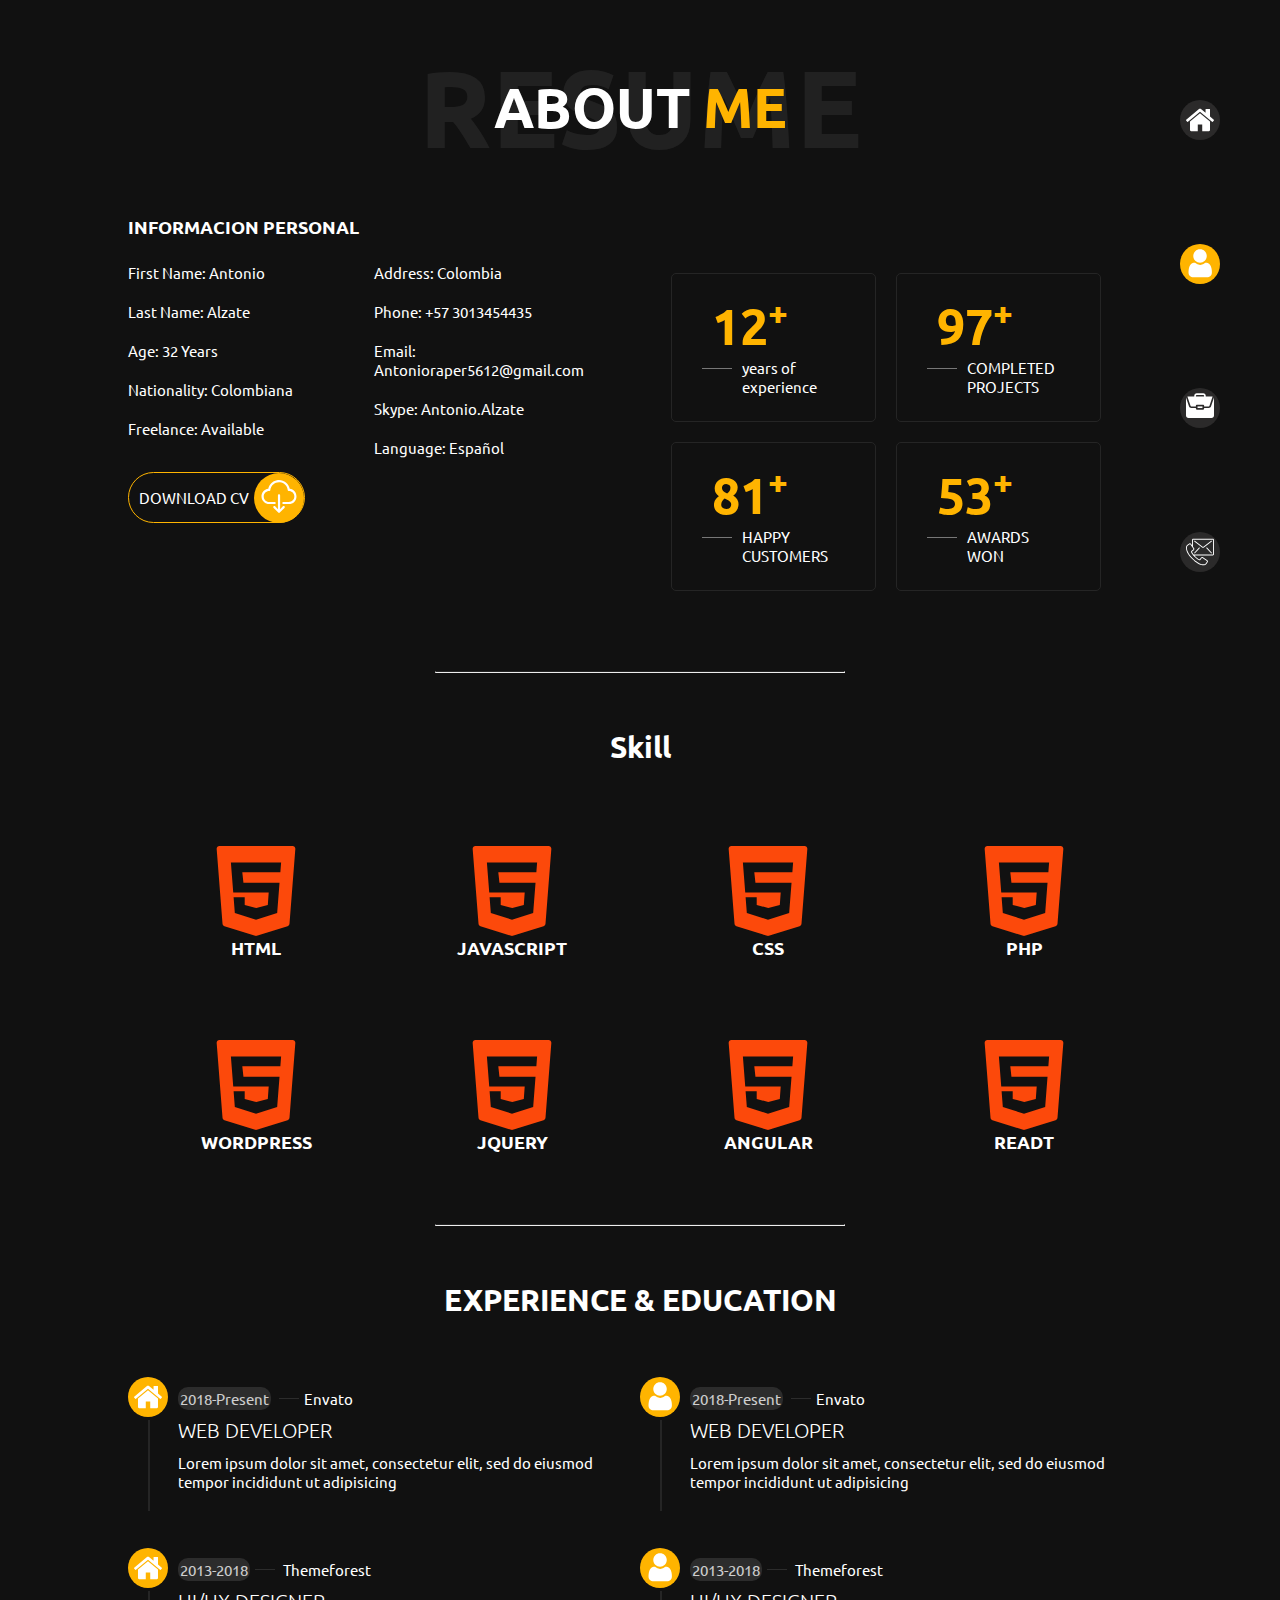
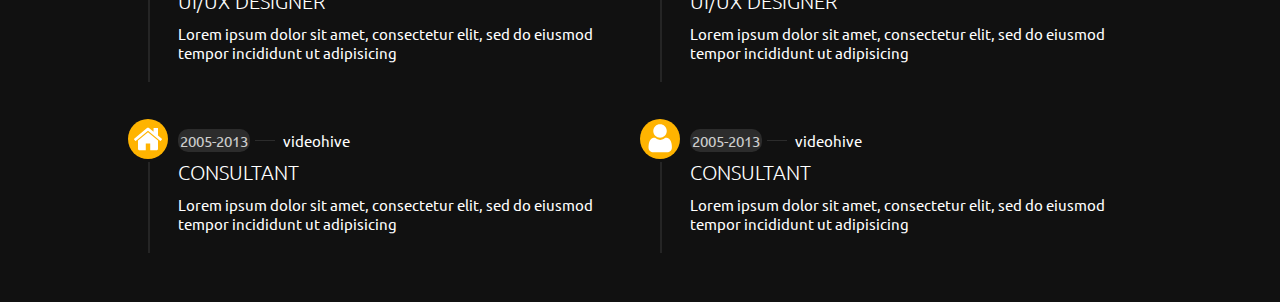
==== about.html @ 45d52eff "Subir Portafolio a github" ====
<!DOCTYPE html>
<html lang="en">

<head>
    <meta charset="UTF-8">
    <meta http-equiv="X-UA-Compatible" content="IE=edge">
    <meta name="viewport" content="width=device-width, initial-scale=1.0">
    <link rel="stylesheet" href="assets/css/reset.css">
    <link rel="stylesheet" href="assets/css/about.css">
    <title>Document</title>
</head>

<body>
    <header>
        <nav>
            <div class="menu-hamburguesa d-flex col-md-12">
                <input type="checkbox" id="btn-menu">
                <label for="btn-menu" class="lbl-menu">
                    <span id="spn1"></span>
                    <span id="spn2"></span>
                    <span id="spn3"></span>
                </label>
                <ul>
                    <li>
                        <a href="home.html"><img src="assets/img/iconos/002-home-black.svg" alt="HOME">HOME
                        </a>
                    </li>

                    <li>
                        <a href="about.html"><img src="assets/img/iconos/002-user-yellow.svg" alt="ABOUT">ABOUT
                        </a>
                    </li>

                    <li>
                        <a href="portafolio.html"><img src="assets/img/iconos/002-portafolio-black.svg" alt="PORTAFOLIO">PORTAFOLIO
                        </a>
                    </li>
                    <li>

                        <a href="contact.html"><img src="assets/img/iconos/007-contact-black.svg" alt="CONTACT">CONTACT
                        </a>
                    </li>

                </ul>
            </div>
            <ul class="menu">
                <li>
                    <a href="home.html">
                        <span>
                            <img src="assets/img/iconos/002-home-black.svg" alt="HOME" class="home">
                        </span>
                        <span>

                            HOME
                        </span>
                    </a>
                </li>

                <li>
                    <a href="about.html">
                        <span>
                            <img src="assets/img/iconos/002-user-yellow.svg" alt="ABOUT" class="home">
                        </span>
                        <span>
                            ABOUT
                        </span>
                    </a>
                </li>

                <li>
                    <a href="portafolio.html">
                        <span>
                            <img src="assets/img/iconos/002-portafolio-black.svg" alt="PORTAFOLIO" class="home">
                        </span>
                        <span>
                            PORTAFOLIO
                        </span>
                    </a>
                </li>
                <li>
                    <a href="contact.html">
                        <span>
                            <img src="assets/img/iconos/007-contact-black.svg" alt="CONTACT" class="home">
                        </span>
                        <span>
                            CONTACT
                        </span>
                    </a>
                </li>
            </ul>
        </nav>
    </header>
    <section class="container">
        <div class="encabezado ">
            <h1>ABOUT<span> Me</span></h1>
            <h2>RESUME</h2>
        </div>
    </section>
    <section class="container">
        <div class="title-main-personal">
            <h3>INFORMACION PERSONAL</h3>
        </div>
        <div class="main-about-foto-perfil">
            <img src="assets/img/img-mobile.jpg" alt="">
        </div>
        <div class="main-about">

            <div class="main-about-personal">
                <ul class="main-about-list">
                    <li>First Name:<span> Antonio</span></li>
                    <li>Last Name:<span> Alzate</span></li>
                    <li>Age:<span> 32 Years</span></li>
                    <li>Nationality:<span> Colombiana</span></li>
                    <li>Freelance:<span> Available</span></li>
                </ul>
                <div class="download">
                    <a href="#"><img src="assets/img/iconos/001-cloud-computing.svg" alt="">
                        <span>DOWNLOAD CV</span> </a>
                </div>
                <div class="border">
                    <span></span>
                </div>
            </div>
            <div class="main-about-personal">
                <ul class="main-about-list">
                    <li>Address:<span> Colombia</span></li>
                    <li>Phone:<span> +57 3013454435</span></li>
                    <li>Email:<span> Antonioraper5612</span><span class="main-email">@gmail.com</span> </li>
                    <li>Skype:<span> Antonio.Alzate</span></li>
                    <li>Language:<span> Español</span></li>
                </ul>
            </div>

            <div class="main-cards ">
                <div class="card">
                    <h3>12</h3>
                    <p>years of <span>experience</span> </p>
                </div>
                <div class="card">
                    <h3>97</h3>
                    <p>COMPLETED
                        <span>PROJECTS</span>
                    </p>
                </div>
                <div class="card">
                    <h3>81</h3>
                    <p>HAPPY
                        <span>CUSTOMERS</span>
                    </p>
                </div>
                <div class="card">
                    <h3>53</h3>
                    <p>AWARDS <span>WON</span>
                    </p>
                </div>

            </div>
        </div>

    </section>

    <!-- FIN SECCION cards -->

    <!-- INICIO SECCION SKILL -->
    <section class="container">
        <hr class="separador">
        <H3 class="title-skill">Skill</H3>

        <div class="main-skill">
            <div class="main-skill-content">
                <img src="assets/img/iconos/002-html.svg" alt="">
                <h4>HTML</h4>
            </div>
            <div class="main-skill-content">
                <img src="assets/img/iconos/002-html.svg" alt="">
                <h4>JAVASCRIPT</h4>
            </div>
            <div class="main-skill-content">
                <img src="assets/img/iconos/002-html.svg" alt="">
                <h4>CSS</h4>
            </div>
            <div class="main-skill-content">
                <img src="assets/img/iconos/002-html.svg" alt="">
                <h4>PHP</h4>
            </div>
            <div class="main-skill-content">
                <img src="assets/img/iconos/002-html.svg" alt="">
                <h4>WORDPRESS</h4>
            </div>
            <div class="main-skill-content">
                <img src="assets/img/iconos/002-html.svg" alt="">
                <h4>JQUERY</h4>
            </div>
            <div class="main-skill-content">
                <img src="assets/img/iconos/002-html.svg" alt="">
                <h4>ANGULAR</h4>
            </div>
            <div class="main-skill-content">
                <img src="assets/img/iconos/002-html.svg" alt="">
                <h4>READT</h4>
            </div>
        </div>
        <hr class="separador">
    </section>
    <!-- FIN SECCION  SKILL -->

    <!--INICIO SECCION FOODER -->

    <section class="container">
        <div class="main-fooder">
            <h3>experience & Education</h3>
            <div class="main-fooder-content">
                <ul>
                    <li>
                        <div class="main-fooder-img">
                            <img src="assets/img/iconos/001-home-yellow.svg" alt="">
                        </div>
                        <span class="title-principal-fooder">2018-Present</span> <span class="sub-title-fooder">
                            Envato</span>
                        <h5>Web developer </h5>
                        <p>
                            <p>Lorem ipsum dolor sit amet, consectetur elit, sed do eiusmod tempor incididunt ut adipisicing
                            </p>
                        </p>

                    </li>
                    <li>
                        <div class="main-fooder-img">
                            <img src="assets/img/iconos/001-home-yellow.svg" alt="">
                        </div>
                        <span class="title-principal-fooder">2013-2018</span><span class="sub-title-fooder">
                            Themeforest</span>
                        <h5>Ui/ux designer</h5>
                        <p>
                            <p>Lorem ipsum dolor sit amet, consectetur elit, sed do eiusmod tempor incididunt ut adipisicing
                            </p>
                        </p>

                    </li>
                    <li>
                        <div class="main-fooder-img">
                            <img src="assets/img/iconos/001-home-yellow.svg" alt="">
                        </div>
                        <span class="title-principal-fooder">2005-2013</span><span class="sub-title-fooder">
                            videohive</span>
                        <h5>CONSULTANT</h5>
                        <p>
                            <p>Lorem ipsum dolor sit amet, consectetur elit, sed do eiusmod tempor incididunt ut adipisicing
                            </p>
                        </p>

                    </li>
                </ul>
                <div>
                    <ul>
                        <li>
                            <div class="main-fooder-img">
                                <img src="assets/img/iconos/002-user-yellow.svg" alt="">
                            </div>
                            <span class="title-principal-fooder">2018-Present</span> <span class="sub-title-fooder">
                                Envato</span>
                            <h5>Web developer </h5>
                            <p>
                                <p>Lorem ipsum dolor sit amet, consectetur elit, sed do eiusmod tempor incididunt ut adipisicing
                                </p>
                            </p>

                        </li>
                        <li>
                            <div class="main-fooder-img">
                                <img src="assets/img/iconos/002-user-yellow.svg" alt="">
                            </div>
                            <span class="title-principal-fooder">2013-2018</span><span class="sub-title-fooder">
                                Themeforest</span>
                            <h5>Ui/ux designer</h5>
                            <p>
                                <p>Lorem ipsum dolor sit amet, consectetur elit, sed do eiusmod tempor incididunt ut adipisicing
                                </p>
                            </p>

                        </li>
                        <li>
                            <div class="main-fooder-img">
                                <img src="assets/img/iconos/002-user-yellow.svg" alt="">
                            </div>
                            <span class="title-principal-fooder">2005-2013</span><span class="sub-title-fooder">
                                videohive</span>
                            <h5>CONSULTANT</h5>
                            <p>
                                <p>Lorem ipsum dolor sit amet, consectetur elit, sed do eiusmod tempor incididunt ut adipisicing
                                </p>
                            </p>

                        </li>
                    </ul>
                </div>

            </div>
        </div>
    </section>




</body>

</html>
---- assets/css/about.css ----
@import url("https://fonts.googleapis.com/css2?family=Ubuntu:wght@300;400;700&display=swap");

/*font-family: 'Ubuntu', sans-serif;*/

body {
    background-color: #111111;
    font-family: "Ubuntu", sans-serif;
    font-size: 15px;
    color: #fff;
}

.encabezado {
    display: flex;
    justify-content: center;
    margin: 40px 0;
}

.encabezado h2 {
    color: rgba(255, 255, 255, 0.07);
    font-size: 6.8rem;
    font-family: "Ubuntu", sans-serif;
    font-weight: 700;
}

.encabezado h1 {
    position: absolute;
    top: 70px;
    color: white;
    font-size: 3.5rem;
    font-family: "Ubuntu", sans-serif;
    font-weight: 700;
    text-transform: uppercase;
}

.encabezado h1 span {
    color: #ffb400;
}


/*NAVEGACION*/

.menu {
    display: flex;
    flex-direction: column;
    position: fixed;
    top: 50px;
    right: 10px;
    z-index: 1;
}

.menu img {
    width: 40px;
}

.menu a span:first-child {
    display: inline-block;
    padding: 45px;
    margin: 5px;
}

.menu a {
    display: block;
    position: relative;
    overflow: hidden;
    color: #ffb400;
    font-weight: 700;
}

.menu a span:last-child {
    position: absolute;
    top: 0px;
    right: 0;
    bottom: 0;
    left: 0;
    display: flex;
    align-items: center;
    justify-content: center;
    transform: translateY(-100%);
}

.menu a span {
    transition: transform 0.2s ease-out;
}

.menu a:hover span:first-child {
    transform: translateY(100%);
}

.menu a:hover span:last-child {
    transform: none;
    font-size: 1rem;
}


/* FIN NAVEGACION */


/* INICIO MENU HAMBURGUEZA */

.menu-hamburguesa {
    position: fixed;
    display: none;
}

.lbl-menu {
    width: 50px;
    height: 30px;
    position: relative;
    cursor: pointer;
}

.lbl-menu #spn1,
#spn2,
#spn3 {
    position: absolute;
    content: "";
    background-color: white;
    width: 50px;
    height: 5px;
    border-radius: 5px;
    transition: all 400ms ease;
}

#spn2 {
    top: 11px;
}

#spn3 {
    top: 22px;
}

#btn-menu {
    display: none;
}

#btn-menu:checked~.lbl-menu #spn1 {
    transform: rotate(140deg);
    top: 10px;
}

#btn-menu:checked~.lbl-menu #spn2 {
    opacity: 0;
}

#btn-menu:checked~.lbl-menu #spn3 {
    transform: rotate(-140deg);
    top: 10px;
}

.menu-hamburguesa ul li a img {
    width: 40px;
    margin: 10px 20px;
}


/* FIN  MENU HAMBURGUEZA */


/* INICIO PERSONAL */

.main-about {
    display: flex;
}

.main-about-foto-perfil {
    display: none;
}

.title-main-personal {
    margin-bottom: 25px;
}

.main-about-personal {
    width: 24%;
}

.main-about-list li {
    margin-bottom: 20px;
}

.download a {
    border: 1px solid #ffb400;
    padding: 15px 55px 15px 10px;
    border-radius: 30px;
    position: relative;
    top: 30px;
    left: 0;
}

.download a span {
    color: #fff;
    display: inline;
}

.download img {
    width: 50px;
    position: absolute;
    right: 0;
    top: 0px;
}


/* FIN MAIN PERSONAL */


/* INICIO CARDS */

.main-cards {
    width: 50%;
    display: flex;
    flex-wrap: wrap;
    justify-content: center;
    margin: auto;
}

.card {
    border: 1px solid #252525;
    padding: 20px 30px 25px 40px;
    width: 35%;
    border-radius: 5px;
    margin: 10px;
    width: 40%;
}

.card h3 {
    font-size: 50px;
    color: #ffb400;
}

.card h3::after {
    content: "+";
    font-size: 35px;
    position: relative;
    top: -20px;
    left: 0;
}

.card p {
    position: relative;
    top: 0;
    left: 30px;
    font-size: 15px;
}

.card span {
    display: block;
}

.card span::before {
    content: "";
    position: absolute;
    top: 10px;
    left: -40px;
    width: 30px;
    height: 1px;
    background: #777;
}


/* FIN MAIN CARDS */


/* INICIO SKILL */

.separador {
    border-top: 1px solid #252525;
    margin: 70px auto 55px;
    max-width: 40%;
}

.main-skill {
    display: flex;
    flex-wrap: wrap;
    justify-content: center;
}

.title-skill {
    font-size: 30px;
    text-align: center;
}

.main-skill-content {
    width: 25%;
    margin-top: 80px;
    display: flex;
    flex-direction: column;
    align-items: center;
}

.main-skill-content h4 {
    font-size: 18px;
}

.main-skill-content img {
    width: 90px;
}


/* FIN SKILL */


/* INICIO FOODER */

.main-fooder-content {
    display: flex;
}

.main-fooder h3 {
    text-align: center;
    font-size: 30px;
    text-transform: uppercase;
    margin-bottom: 70px;
}

.title-principal-fooder {
    background-color: #333;
    border-radius: 10px;
    padding: 2px;
    opacity: 0.8;
    color: #fff;
    margin-left: 50px;
    position: relative;
    margin-right: 5px;
}

.sub-title-fooder::before {
    content: "";
    border-top: 1px solid #333;
    color: #fff;
    padding: 10px;
    opacity: .8;
    position: relative;
    bottom: -20px;
    margin-right: 5px;
}

.main-fooder-img {
    position: relative;
}

.main-fooder-img img {
    width: 40px;
    position: absolute;
    top: -12px;
    z-index: 9;
}

.main-fooder-content ul li {
    padding-bottom: 50px;
}

.main-fooder-content ul li h5 {
    text-transform: uppercase;
    font-size: 20px;
    font-weight: lighter;
    margin-left: 50px;
    padding: 10px 0;
}

.main-fooder-content ul li p {
    margin-left: 50px;
}

.main-fooder-content ul li::after {
    content: "";
    border: 1px solid #252525;
    padding-top: 70px;
    position: relative;
    top: 0;
    bottom: 0;
    left: 20px;
}


/* FIN MAIN FOODER */

@media(min-width:990px) and (max-width:1200px) {
    .main-about-personal {
        width: 40%;
    }
    .main-about-list span {
        display: block;
    }
    .main-cards {
        width: 80%;
    }
}

@media(max-width:992px) {
    .container {
        width: 90%;
    }
    /* INICIO MENU HAMBURGUEZA */
    .menu-hamburguesa {
        display: block;
        z-index: 99999;
        position: fixed;
        top: 10px;
        right: 70px;
    }
    .menu-hamburguesa ul {
        position: fixed;
        width: 100%;
        height: 100vh;
        background-color: #252525;
        top: 45px;
        left: -100%;
        transition: all .5s;
    }
    .menu-hamburguesa ul li {
        display: block;
    }
    .menu-hamburguesa ul li a {
        font-size: 10px;
        color: white;
        font-size: 25px;
        font-weight: lighter;
    }
    #btn-menu:checked~ul {
        left: 0;
    }
    /* FIN MENU HAMBURGUEZA */
    .menu {
        display: none;
    }
    .main-about {
        flex-wrap: wrap;
    }
    .main-about-personal {
        width: 40%;
        padding-left: 15px;
    }
    .main-cards {
        margin-top: 90px;
        width: 90%;
        display: flex;
        flex-wrap: wrap;
        justify-content: center;
    }
    .card {
        width: 40%;
        margin-left: 20px;
    }
    .card span {
        display: in;
    }
    .main-fooder-content {
        display: flex;
        flex-direction: column;
        width: 100%;
    }
}

@media(max-width:767px) {
    /* INICIO MENU HAMBURGUEZA */
    .menu-hamburguesa {
        display: block;
        z-index: 99999;
        position: fixed;
        top: 10px;
        right: 70px;
    }
    .menu-hamburguesa ul {
        position: fixed;
        width: 100%;
        height: 100vh;
        background-color: #252525;
        top: 45px;
        left: -100%;
        transition: all .5s;
    }
    .menu-hamburguesa ul li {
        display: block;
    }
    .menu-hamburguesa ul li a {
        font-size: 10px;
        color: white;
        font-size: 25px;
        font-weight: lighter;
    }
    #btn-menu:checked~ul {
        left: 0;
    }
    /* FIN MENU HAMBURGUEZA */
    .main-about-personal {
        width: 50%;
    }
    .main-email {
        display: block;
    }
    .main-skill-content {
        width: 50%;
    }
}

@media(max-width:576px) {
    .menu {
        display: none;
    }
    .encabezado h2 {
        display: none;
    }
    .encabezado h1 {
        font-size: 23px;
        padding: 16px 25px 14px;
        background: #252525;
        border-bottom: 1px solid #333;
        margin-bottom: 36px;
        position: fixed;
        right: 0;
        left: 0;
        z-index: 11;
        top: 0;
        transition: all 400ms ease;
    }
    /* INICIO MENU HAMBURGUEZA */
    .menu-hamburguesa {
        display: block;
        z-index: 99999;
        position: fixed;
        top: 10px;
        right: 70px;
    }
    .menu-hamburguesa ul {
        position: fixed;
        width: 100%;
        height: 100vh;
        background-color: #252525;
        top: 45px;
        left: -100%;
        transition: all .5s;
    }
    .menu-hamburguesa ul li {
        display: block;
    }
    .menu-hamburguesa ul li a {
        font-size: 10px;
        color: white;
        font-size: 25px;
        font-weight: lighter;
    }
    #btn-menu:checked~ul {
        left: 0;
    }
    /* FIN MENU HAMBURGUEZA */
    /* INICIO MAIN PERSONAL */
    .main-about-foto-perfil {
        display: flex;
        justify-content: center;
    }
    .main-about-foto-perfil img {
        width: 230px;
        height: 230px;
        border-radius: 50%;
        margin-bottom: 40px;
    }
    .container {
        width: 95%;
    }
    .main-about-personal {
        width: 50%;
    }
    .main-about-list span {
        display: block;
    }
    .download a {
        border: 1px solid #ffb400;
        padding: 15px 35px 15px 10px;
        border-radius: 30px;
        position: relative;
        top: 30px;
        left: -10px;
    }
    .download a span {
        color: #fff;
        display: inline;
    }
    .download img {
        width: 47px;
        position: absolute;
        right: -17px;
        top: 0px;
    }
    /* FIN MAIN PERSONAL */
    /* INICIO CARDS */
    .main-cards {
        margin-top: 50px;
    }
    .card {
        width: 10%;
        padding: 10px 120px 10px 20px;
        border-radius: 5px;
        width: 35%;
        margin: 10px auto;
    }
    .card span::before {
        display: none;
    }
    /* FIN CARDS */
    /* INICIO SKILL */
    .main-skill-content {
        width: 50%;
    }
    /* INICIO MAIN FOODER */
    .main-fooder-content ul li::after {
        top: -15px;
    }
}
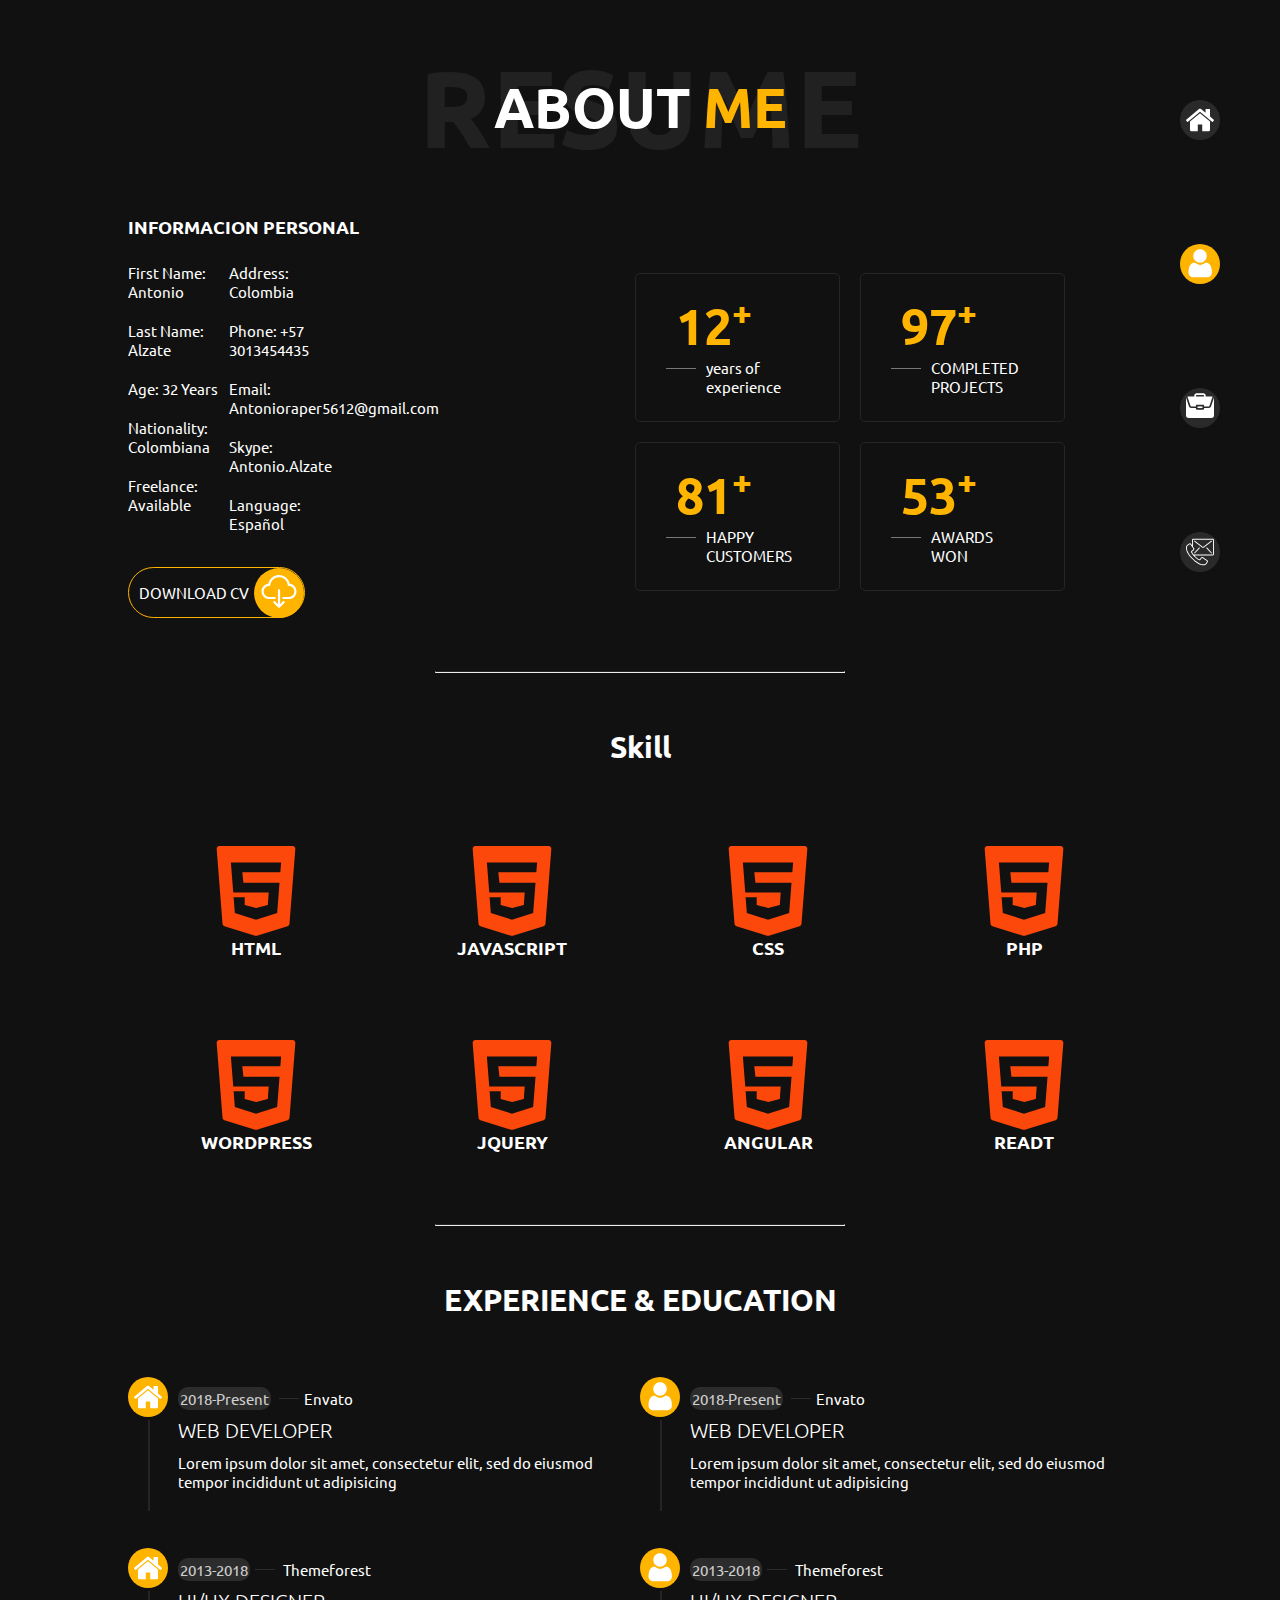
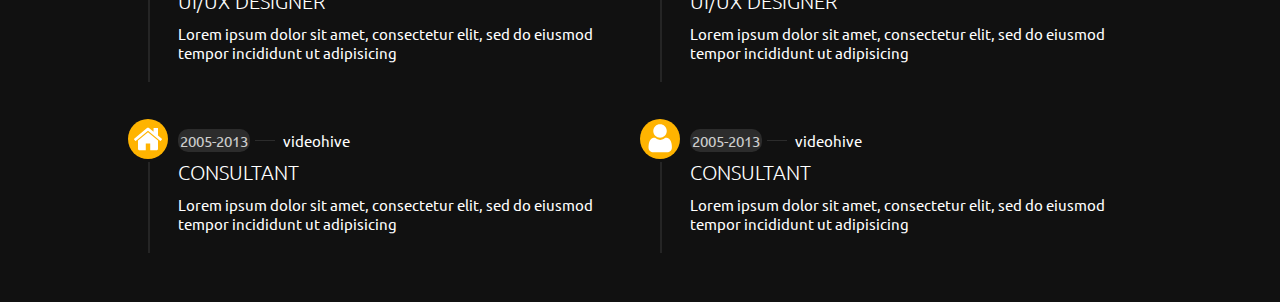
==== commit c57fc50b: "separacion de seccion informacion personal" ====
--- a/about.html
+++ b/about.html
@@ -22,7 +22,7 @@
                 </label>
                 <ul>
                     <li>
-                        <a href="home.html"><img src="assets/img/iconos/002-home-black.svg" alt="HOME">HOME
+                        <a href="index.html"><img src="assets/img/iconos/002-home-black.svg" alt="HOME">HOME
                         </a>
                     </li>
 
@@ -45,7 +45,7 @@
             </div>
             <ul class="menu">
                 <li>
-                    <a href="home.html">
+                    <a href="index.html">
                         <span>
                             <img src="assets/img/iconos/002-home-black.svg" alt="HOME" class="home">
                         </span>
@@ -105,30 +105,34 @@
         </div>
         <div class="main-about">
 
-            <div class="main-about-personal">
-                <ul class="main-about-list">
-                    <li>First Name:<span> Antonio</span></li>
-                    <li>Last Name:<span> Alzate</span></li>
-                    <li>Age:<span> 32 Years</span></li>
-                    <li>Nationality:<span> Colombiana</span></li>
-                    <li>Freelance:<span> Available</span></li>
-                </ul>
+            <div class="Prueba-profe">
+                <div class="hola">
+                    <div class="main-about-personal">
+                        <ul class="main-about-list">
+                            <li>First Name:<span> Antonio</span></li>
+                            <li>Last Name:<span> Alzate</span></li>
+                            <li>Age:<span> 32 Years</span></li>
+                            <li>Nationality:<span> Colombiana</span></li>
+                            <li>Freelance:<span> Available</span></li>
+                        </ul>
+                        <div class="border">
+                            <span></span>
+                        </div>
+                    </div>
+                    <div class="main-about-personal">
+                        <ul class="main-about-list">
+                            <li>Address:<span> Colombia</span></li>
+                            <li>Phone:<span> +57 3013454435</span></li>
+                            <li>Email:<span> Antonioraper5612</span><span class="main-email">@gmail.com</span> </li>
+                            <li>Skype:<span> Antonio.Alzate</span></li>
+                            <li>Language:<span> Español</span></li>
+                        </ul>
+                    </div>
+                </div>
                 <div class="download">
                     <a href="#"><img src="assets/img/iconos/001-cloud-computing.svg" alt="">
                         <span>DOWNLOAD CV</span> </a>
                 </div>
-                <div class="border">
-                    <span></span>
-                </div>
-            </div>
-            <div class="main-about-personal">
-                <ul class="main-about-list">
-                    <li>Address:<span> Colombia</span></li>
-                    <li>Phone:<span> +57 3013454435</span></li>
-                    <li>Email:<span> Antonioraper5612</span><span class="main-email">@gmail.com</span> </li>
-                    <li>Skype:<span> Antonio.Alzate</span></li>
-                    <li>Language:<span> Español</span></li>
-                </ul>
             </div>
 
             <div class="main-cards ">
--- a/assets/css/about.css
+++ b/assets/css/about.css
@@ -197,6 +197,15 @@
     position: absolute;
     right: 0;
     top: 0px;
+}
+
+.Prueba-profe {
+    display: flex;
+    flex-direction: column;
+}
+
+.hola {
+    display: flex
 }
 
 
@@ -569,7 +578,7 @@
         border-radius: 30px;
         position: relative;
         top: 30px;
-        left: -10px;
+        left: 0px;
     }
     .download a span {
         color: #fff;
@@ -578,7 +587,7 @@
     .download img {
         width: 47px;
         position: absolute;
-        right: -17px;
+        right: -13px;
         top: 0px;
     }
     /* FIN MAIN PERSONAL */
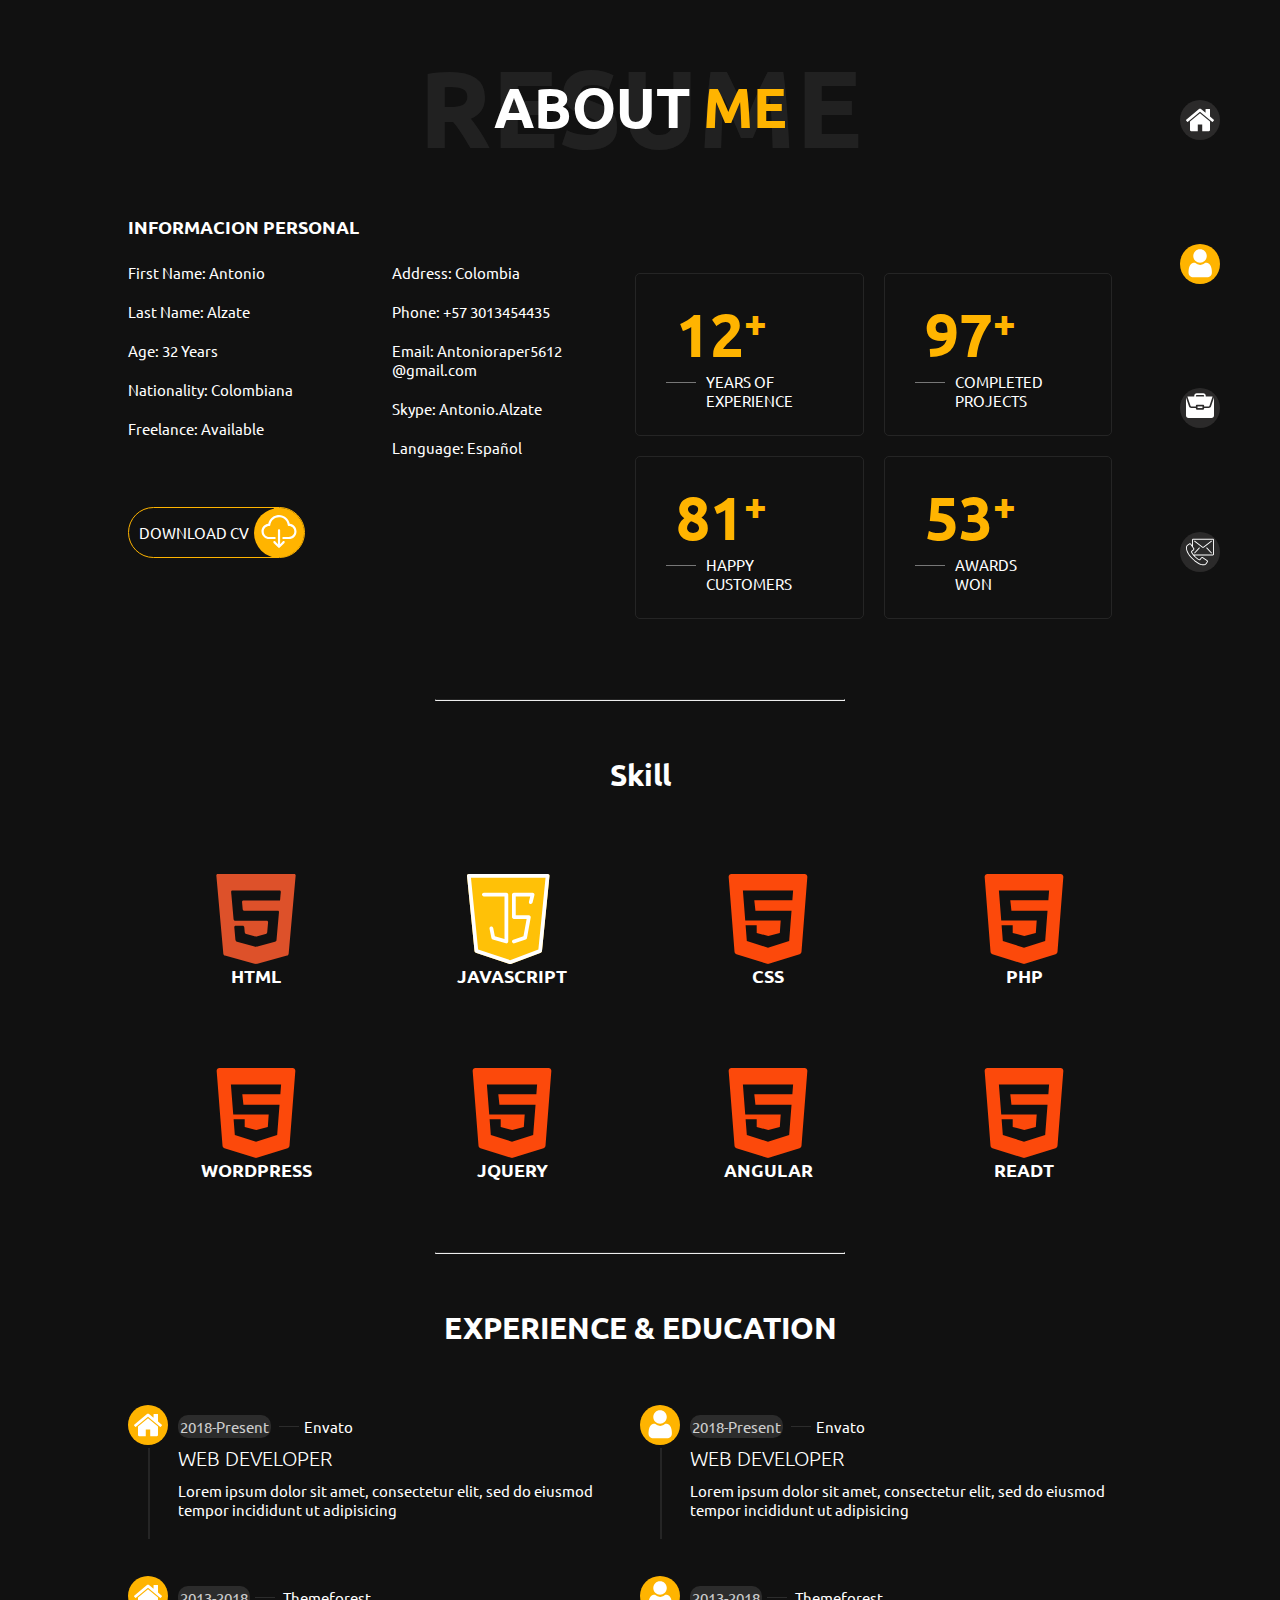
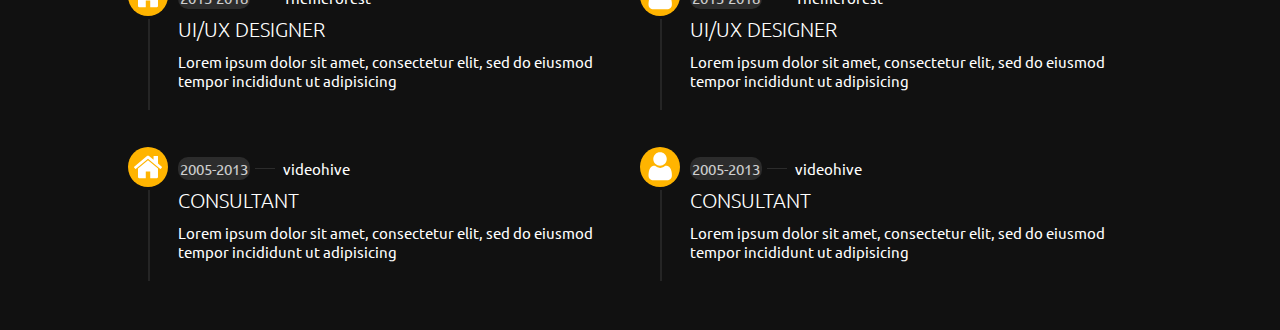
==== commit b36139c7: "Se agrega efecto a etiquetas a, se corrigen algunos tamaños y margenes" ====
--- a/about.html
+++ b/about.html
@@ -7,7 +7,7 @@
     <meta name="viewport" content="width=device-width, initial-scale=1.0">
     <link rel="stylesheet" href="assets/css/reset.css">
     <link rel="stylesheet" href="assets/css/about.css">
-    <title>Document</title>
+    <title>ABOUT ME</title>
 </head>
 
 <body>
@@ -20,7 +20,7 @@
                     <span id="spn2"></span>
                     <span id="spn3"></span>
                 </label>
-                <ul>
+                <ul class="ul-menu-hamburgueza">
                     <li>
                         <a href="index.html"><img src="assets/img/iconos/002-home-black.svg" alt="HOME">HOME
                         </a>
@@ -105,7 +105,7 @@
         </div>
         <div class="main-about">
 
-            <div class="Prueba-profe">
+            <div class="main-about-container">
                 <div class="hola">
                     <div class="main-about-personal">
                         <ul class="main-about-list">
@@ -115,15 +115,13 @@
                             <li>Nationality:<span> Colombiana</span></li>
                             <li>Freelance:<span> Available</span></li>
                         </ul>
-                        <div class="border">
-                            <span></span>
-                        </div>
+
                     </div>
-                    <div class="main-about-personal">
-                        <ul class="main-about-list">
+                    <div class="main-about-personal ">
+                        <ul class="main-about-list-2">
                             <li>Address:<span> Colombia</span></li>
                             <li>Phone:<span> +57 3013454435</span></li>
-                            <li>Email:<span> Antonioraper5612</span><span class="main-email">@gmail.com</span> </li>
+                            <li>Email:<span> Antonioraper5612</span> <span class="main-email">@gmail.com</span> </li>
                             <li>Skype:<span> Antonio.Alzate</span></li>
                             <li>Language:<span> Español</span></li>
                         </ul>
@@ -172,11 +170,11 @@
 
         <div class="main-skill">
             <div class="main-skill-content">
-                <img src="assets/img/iconos/002-html.svg" alt="">
+                <img src="assets/img/iconos/001-html5.svg" alt="">
                 <h4>HTML</h4>
             </div>
             <div class="main-skill-content">
-                <img src="assets/img/iconos/002-html.svg" alt="">
+                <img src="assets/img/iconos/002-javascript.svg" alt="">
                 <h4>JAVASCRIPT</h4>
             </div>
             <div class="main-skill-content">
--- a/assets/css/about.css
+++ b/assets/css/about.css
@@ -149,7 +149,7 @@
 
 .menu-hamburguesa ul li a img {
     width: 40px;
-    margin: 10px 20px;
+    display: inline-block;
 }
 
 
@@ -171,10 +171,19 @@
 }
 
 .main-about-personal {
-    width: 24%;
+    width: 50%;
+    /* margin-left: 50px; */
 }
 
 .main-about-list li {
+    margin-bottom: 20px;
+}
+
+.main-about-list-2 {
+    margin-left: 30px;
+}
+
+.main-about-list-2 li {
     margin-bottom: 20px;
 }
 
@@ -185,11 +194,12 @@
     position: relative;
     top: 30px;
     left: 0;
+    display: inline-block;
+    overflow: hidden;
 }
 
 .download a span {
     color: #fff;
-    display: inline;
 }
 
 .download img {
@@ -199,13 +209,30 @@
     top: 0px;
 }
 
-.Prueba-profe {
+.download a::before {
+    content: "";
+    width: 180px;
+    height: 50px;
+    background: #ffb400;
+    position: absolute;
+    top: 0;
+    right: -150px;
+    transition: all 1s ease;
+    z-index: -1;
+}
+
+.download a:hover:before {
+    transform: translate(-150px, 0px)
+}
+
+.main-about-container {
     display: flex;
     flex-direction: column;
+    width: 60%;
 }
 
 .hola {
-    display: flex
+    display: flex;
 }
 
 
@@ -215,36 +242,34 @@
 /* INICIO CARDS */
 
 .main-cards {
-    width: 50%;
     display: flex;
     flex-wrap: wrap;
     justify-content: center;
-    margin: auto;
 }
 
 .card {
     border: 1px solid #252525;
     padding: 20px 30px 25px 40px;
-    width: 35%;
+    width: 41%;
     border-radius: 5px;
     margin: 10px;
-    width: 40%;
 }
 
 .card h3 {
-    font-size: 50px;
+    font-size: 60px;
     color: #ffb400;
 }
 
 .card h3::after {
     content: "+";
-    font-size: 35px;
+    font-size: 40px;
     position: relative;
     top: -20px;
     left: 0;
 }
 
 .card p {
+    text-transform: uppercase;
     position: relative;
     top: 0;
     left: 30px;
@@ -390,14 +415,14 @@
     .main-about-list span {
         display: block;
     }
-    .main-cards {
-        width: 80%;
+    .main-about-list-2 span {
+        display: block;
     }
 }
 
 @media(max-width:992px) {
     .container {
-        width: 90%;
+        width: 80%;
     }
     /* INICIO MENU HAMBURGUEZA */
     .menu-hamburguesa {
@@ -436,9 +461,16 @@
         flex-wrap: wrap;
     }
     .main-about-personal {
-        width: 40%;
-        padding-left: 15px;
-    }
+        width: 100%;
+    }
+    .main-about-container {
+        width: 100%;
+    }
+    .main-about-list-2 li span {
+        display: inline;
+    }
+    /* FIN SECCION MAIN PERSONAL  */
+    /* INICO SECIOCION CARDS */
     .main-cards {
         margin-top: 90px;
         width: 90%;
@@ -541,15 +573,21 @@
     }
     .menu-hamburguesa ul li {
         display: block;
+        background-color: aqua;
     }
     .menu-hamburguesa ul li a {
-        font-size: 10px;
         color: white;
         font-size: 25px;
         font-weight: lighter;
+        position: relative;
+        top: 0px;
+        left: 0;
     }
     #btn-menu:checked~ul {
         left: 0;
+    }
+    .menu-hamburgueza ul li a {
+        color: aqua;
     }
     /* FIN MENU HAMBURGUEZA */
     /* INICIO MAIN PERSONAL */
@@ -567,40 +605,36 @@
         width: 95%;
     }
     .main-about-personal {
-        width: 50%;
-    }
-    .main-about-list span {
-        display: block;
-    }
-    .download a {
-        border: 1px solid #ffb400;
-        padding: 15px 35px 15px 10px;
-        border-radius: 30px;
-        position: relative;
-        top: 30px;
-        left: 0px;
-    }
-    .download a span {
-        color: #fff;
-        display: inline;
-    }
-    .download img {
-        width: 47px;
-        position: absolute;
-        right: -13px;
-        top: 0px;
+        width: 40%;
+    }
+    .main-about-container {
+        width: 100%;
+    }
+    .main-about-list span,
+    .main-about-list-2 span,
+    .main-email {
+        display: block;
     }
     /* FIN MAIN PERSONAL */
     /* INICIO CARDS */
     .main-cards {
         margin-top: 50px;
+        width: 100%;
     }
     .card {
-        width: 10%;
-        padding: 10px 120px 10px 20px;
-        border-radius: 5px;
-        width: 35%;
-        margin: 10px auto;
+        width: 43%;
+        padding: 15px 45px 15px 15px;
+        margin: 7px;
+    }
+    .card h3 {
+        font-size: 40px;
+    }
+    .card h3::after {
+        font-size: 25px;
+        top: -10px;
+    }
+    .cards p {
+        font-size: 13px;
     }
     .card span::before {
         display: none;
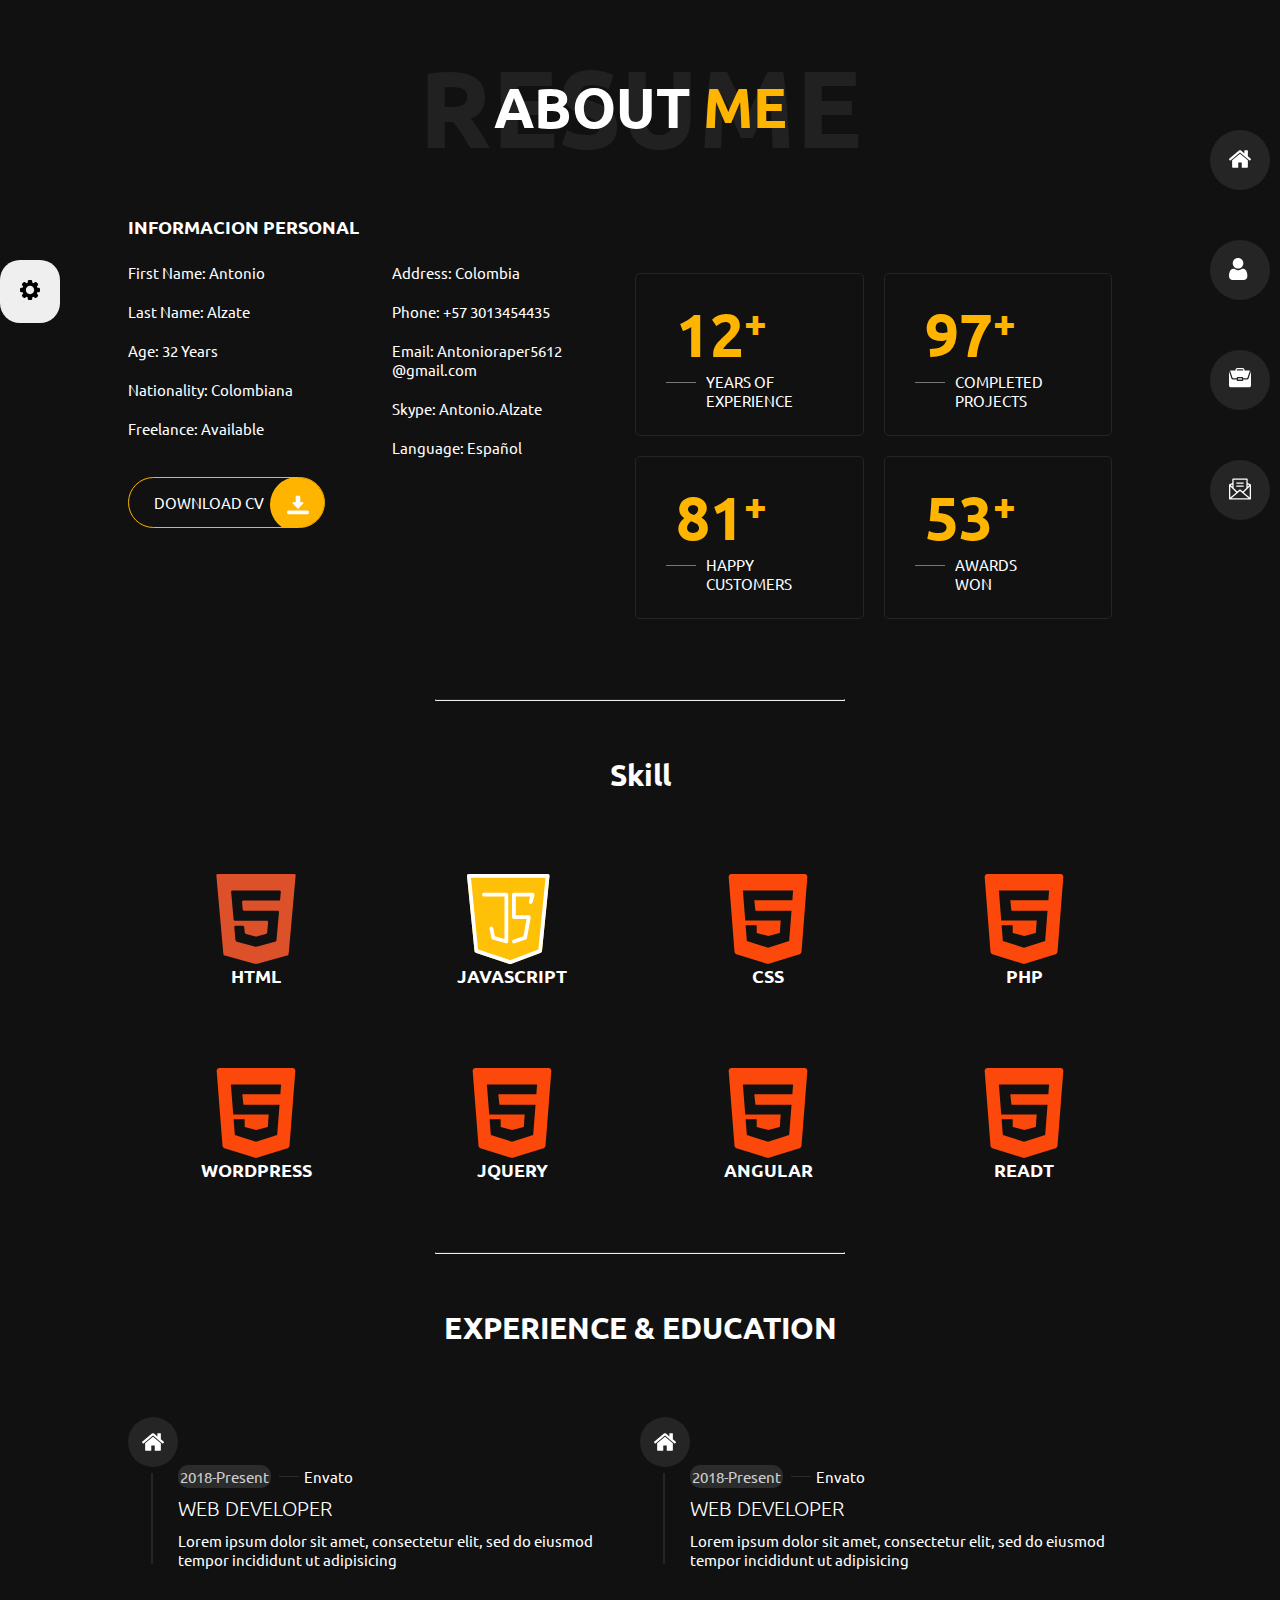
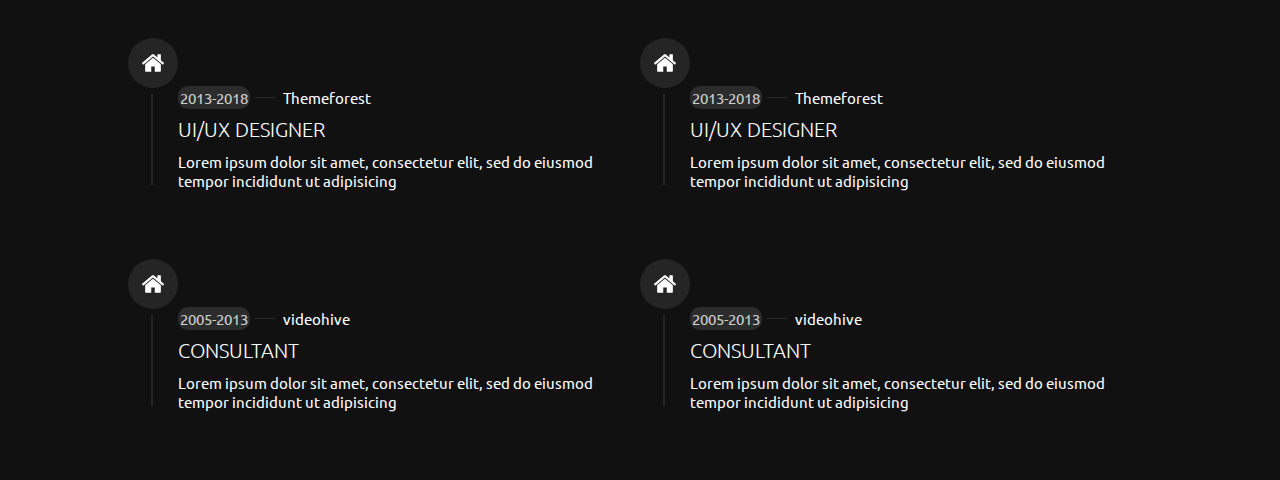
==== commit feedd5d9: "Se modifoco header y se agrego cambio de Colores, se cambiaros algunos iconos" ====
--- a/about.html
+++ b/about.html
@@ -7,6 +7,7 @@
     <meta name="viewport" content="width=device-width, initial-scale=1.0">
     <link rel="stylesheet" href="assets/css/reset.css">
     <link rel="stylesheet" href="assets/css/about.css">
+    <link rel="stylesheet" href="assets/css/cambioColor.css">
     <title>ABOUT ME</title>
 </head>
 
@@ -44,55 +45,66 @@
                 </ul>
             </div>
             <ul class="menu">
-                <li>
+                <li class="main-img">
                     <a href="index.html">
-                        <span>
-                            <img src="assets/img/iconos/002-home-black.svg" alt="HOME" class="home">
-                        </span>
-                        <span>
-
-                            HOME
-                        </span>
+                        <img src="assets/img/iconos/001-home.svg" alt="HOME">
+
                     </a>
                 </li>
 
-                <li>
+                <li class="main-img cambiobackground">
                     <a href="about.html">
-                        <span>
-                            <img src="assets/img/iconos/002-user-yellow.svg" alt="ABOUT" class="home">
-                        </span>
-                        <span>
-                            ABOUT
-                        </span>
+                        <img src="assets/img/iconos/002-user.svg" alt="HOME">
+
                     </a>
                 </li>
 
-                <li>
+                <li class="main-img">
                     <a href="portafolio.html">
-                        <span>
-                            <img src="assets/img/iconos/002-portafolio-black.svg" alt="PORTAFOLIO" class="home">
-                        </span>
-                        <span>
-                            PORTAFOLIO
-                        </span>
+
+                        <img src="assets/img/iconos/001-portfolio.svg" alt="HOME">
                     </a>
                 </li>
-                <li>
+                <li class="main-img">
                     <a href="contact.html">
-                        <span>
-                            <img src="assets/img/iconos/007-contact-black.svg" alt="CONTACT" class="home">
-                        </span>
-                        <span>
-                            CONTACT
-                        </span>
+                        <img src="assets/img/iconos/003-letter.svg" alt="HOME">
                     </a>
                 </li>
             </ul>
         </nav>
     </header>
+    <section>
+        <div>
+            <button id="color"><img class="rotated " src="assets/img/iconos/settings.svg" alt=""> </button>
+        </div>
+        <div class="main-colores " id="menuColores">
+            <div>
+                <h2>style switcher</h2>
+                <hr>
+                <label for="cerrar" id="cerrar">
+                    <span class="cerrar"></span>
+                    <span class="cerrar"></span>
+                </label>
+            </div>
+
+            <div>
+                <span class="colores" id="blue"></span>
+                <span class="colores" id="blueviolet"></span>
+                <span class="colores" id="goldenrod"></span>
+                <span class="colores" id="green"></span>
+                <span class="colores" id="magenta"></span>
+                <span class="colores" id="orange"></span>
+                <span class="colores" id="purple"></span>
+                <span class="colores" id="red"></span>
+                <span class="colores" id="yellow"></span>
+                <span class="colores" id="yellowgreen"></span>
+            </div>
+            <button>PURCHASE</button>
+        </div>
+    </section>
     <section class="container">
         <div class="encabezado ">
-            <h1>ABOUT<span> Me</span></h1>
+            <h1>ABOUT<span class="cambioColorFuente"> Me</span></h1>
             <h2>RESUME</h2>
         </div>
     </section>
@@ -128,30 +140,33 @@
                     </div>
                 </div>
                 <div class="download">
-                    <a href="#"><img src="assets/img/iconos/001-cloud-computing.svg" alt="">
+                    <a class="cambioBorder" href="#">
+                        <div class="main-img-2 cambiobackground">
+                            <img class="download-img" src="assets/img/iconos/001-direct-download.svg" alt="">
+                        </div>
                         <span>DOWNLOAD CV</span> </a>
                 </div>
             </div>
 
             <div class="main-cards ">
                 <div class="card">
-                    <h3>12</h3>
+                    <h3 class="cambioColorFuente">12</h3>
                     <p>years of <span>experience</span> </p>
                 </div>
                 <div class="card">
-                    <h3>97</h3>
+                    <h3 class="cambioColorFuente">97</h3>
                     <p>COMPLETED
                         <span>PROJECTS</span>
                     </p>
                 </div>
                 <div class="card">
-                    <h3>81</h3>
+                    <h3 class="cambioColorFuente">81</h3>
                     <p>HAPPY
                         <span>CUSTOMERS</span>
                     </p>
                 </div>
                 <div class="card">
-                    <h3>53</h3>
+                    <h3 class="cambioColorFuente">53</h3>
                     <p>AWARDS <span>WON</span>
                     </p>
                 </div>
@@ -214,8 +229,8 @@
             <div class="main-fooder-content">
                 <ul>
                     <li>
-                        <div class="main-fooder-img">
-                            <img src="assets/img/iconos/001-home-yellow.svg" alt="">
+                        <div class="main-fooder-img cambiobackground">
+                            <img src="assets/img/iconos/001-home.svg" alt="">
                         </div>
                         <span class="title-principal-fooder">2018-Present</span> <span class="sub-title-fooder">
                             Envato</span>
@@ -227,8 +242,8 @@
 
                     </li>
                     <li>
-                        <div class="main-fooder-img">
-                            <img src="assets/img/iconos/001-home-yellow.svg" alt="">
+                        <div class="main-fooder-img cambiobackground">
+                            <img src="assets/img/iconos/001-home.svg" alt="">
                         </div>
                         <span class="title-principal-fooder">2013-2018</span><span class="sub-title-fooder">
                             Themeforest</span>
@@ -240,8 +255,8 @@
 
                     </li>
                     <li>
-                        <div class="main-fooder-img">
-                            <img src="assets/img/iconos/001-home-yellow.svg" alt="">
+                        <div class="main-fooder-img cambiobackground">
+                            <img src="assets/img/iconos/001-home.svg" alt="">
                         </div>
                         <span class="title-principal-fooder">2005-2013</span><span class="sub-title-fooder">
                             videohive</span>
@@ -256,8 +271,8 @@
                 <div>
                     <ul>
                         <li>
-                            <div class="main-fooder-img">
-                                <img src="assets/img/iconos/002-user-yellow.svg" alt="">
+                            <div class="main-fooder-img cambiobackground">
+                                <img src="assets/img/iconos/001-home.svg" alt="">
                             </div>
                             <span class="title-principal-fooder">2018-Present</span> <span class="sub-title-fooder">
                                 Envato</span>
@@ -269,8 +284,8 @@
 
                         </li>
                         <li>
-                            <div class="main-fooder-img">
-                                <img src="assets/img/iconos/002-user-yellow.svg" alt="">
+                            <div class="main-fooder-img cambiobackground">
+                                <img src="assets/img/iconos/001-home.svg" alt="">
                             </div>
                             <span class="title-principal-fooder">2013-2018</span><span class="sub-title-fooder">
                                 Themeforest</span>
@@ -282,8 +297,8 @@
 
                         </li>
                         <li>
-                            <div class="main-fooder-img">
-                                <img src="assets/img/iconos/002-user-yellow.svg" alt="">
+                            <div class="main-fooder-img cambiobackground">
+                                <img src="assets/img/iconos/001-home.svg" alt="">
                             </div>
                             <span class="title-principal-fooder">2005-2013</span><span class="sub-title-fooder">
                                 videohive</span>
@@ -302,7 +317,7 @@
     </section>
 
 
-
+    <script src="assets/js/cambioColor.js"></script>
 
 </body>
 
--- a/assets/css/about.css
+++ b/assets/css/about.css
@@ -43,52 +43,9 @@
     display: flex;
     flex-direction: column;
     position: fixed;
-    top: 50px;
+    top: 130px;
     right: 10px;
     z-index: 1;
-}
-
-.menu img {
-    width: 40px;
-}
-
-.menu a span:first-child {
-    display: inline-block;
-    padding: 45px;
-    margin: 5px;
-}
-
-.menu a {
-    display: block;
-    position: relative;
-    overflow: hidden;
-    color: #ffb400;
-    font-weight: 700;
-}
-
-.menu a span:last-child {
-    position: absolute;
-    top: 0px;
-    right: 0;
-    bottom: 0;
-    left: 0;
-    display: flex;
-    align-items: center;
-    justify-content: center;
-    transform: translateY(-100%);
-}
-
-.menu a span {
-    transition: transform 0.2s ease-out;
-}
-
-.menu a:hover span:first-child {
-    transform: translateY(100%);
-}
-
-.menu a:hover span:last-child {
-    transform: none;
-    font-size: 1rem;
 }
 
 
@@ -149,7 +106,7 @@
 
 .menu-hamburguesa ul li a img {
     width: 40px;
-    display: inline-block;
+    margin: 10px 20px;
 }
 
 
@@ -187,33 +144,54 @@
     margin-bottom: 20px;
 }
 
+.download {
+    position: relative;
+    top: 0;
+    left: 0;
+}
+
 .download a {
-    border: 1px solid #ffb400;
-    padding: 15px 55px 15px 10px;
+    padding: 15px 60px 15px 25px;
     border-radius: 30px;
-    position: relative;
-    top: 30px;
+    border: 1px solid;
+    border-color: #ffb400;
+    overflow: hidden;
+    position: absolute;
+    top: 0;
     left: 0;
-    display: inline-block;
-    overflow: hidden;
-}
-
-.download a span {
-    color: #fff;
+}
+
+.download span {
+    color: #fff
 }
 
 .download img {
-    width: 50px;
-    position: absolute;
-    right: 0;
-    top: 0px;
+    position: absolute;
+    right: -10;
+}
+
+.main-img-2 {
+    display: flex;
+    justify-content: center;
+    align-items: center;
+    background-color: #ffb400;
+    border-radius: 50%;
+    width: 55px;
+    height: 55px;
+    position: absolute;
+    bottom: -5px;
+    right: -1px;
+}
+
+.main-img-2 img {
+    width: 22px;
 }
 
 .download a::before {
     content: "";
     width: 180px;
     height: 50px;
-    background: #ffb400;
+    background-color: #ffb400;
     position: absolute;
     top: 0;
     right: -150px;
@@ -222,7 +200,7 @@
 }
 
 .download a:hover:before {
-    transform: translate(-150px, 0px)
+    transform: translate(-170px, 0px);
 }
 
 .main-about-container {
@@ -362,21 +340,25 @@
     border-top: 1px solid #333;
     color: #fff;
     padding: 10px;
-    opacity: .8;
+    opacity: 0.8;
     position: relative;
     bottom: -20px;
     margin-right: 5px;
 }
 
 .main-fooder-img {
+    display: flex;
+    justify-content: center;
+    align-items: center;
+    background-color: #252525;
+    border-radius: 50%;
+    width: 50px;
+    height: 50px;
     position: relative;
 }
 
 .main-fooder-img img {
-    width: 40px;
-    position: absolute;
-    top: -12px;
-    z-index: 9;
+    width: 22px;
 }
 
 .main-fooder-content ul li {
@@ -400,15 +382,14 @@
     border: 1px solid #252525;
     padding-top: 70px;
     position: relative;
-    top: 0;
-    bottom: 0;
-    left: 20px;
+    bottom: 25px;
+    left: 23px;
 }
 
 
 /* FIN MAIN FOODER */
 
-@media(min-width:990px) and (max-width:1200px) {
+@media (min-width: 990px) and (max-width: 1200px) {
     .main-about-personal {
         width: 40%;
     }
@@ -420,7 +401,7 @@
     }
 }
 
-@media(max-width:992px) {
+@media (max-width: 992px) {
     .container {
         width: 80%;
     }
@@ -439,7 +420,7 @@
         background-color: #252525;
         top: 45px;
         left: -100%;
-        transition: all .5s;
+        transition: all 0.5s;
     }
     .menu-hamburguesa ul li {
         display: block;
@@ -449,6 +430,8 @@
         color: white;
         font-size: 25px;
         font-weight: lighter;
+        display: flex;
+        align-items: center;
     }
     #btn-menu:checked~ul {
         left: 0;
@@ -490,39 +473,14 @@
         flex-direction: column;
         width: 100%;
     }
-}
-
-@media(max-width:767px) {
-    /* INICIO MENU HAMBURGUEZA */
-    .menu-hamburguesa {
-        display: block;
-        z-index: 99999;
-        position: fixed;
-        top: 10px;
-        right: 70px;
-    }
-    .menu-hamburguesa ul {
-        position: fixed;
-        width: 100%;
-        height: 100vh;
-        background-color: #252525;
-        top: 45px;
-        left: -100%;
-        transition: all .5s;
-    }
-    .menu-hamburguesa ul li {
-        display: block;
-    }
-    .menu-hamburguesa ul li a {
-        font-size: 10px;
-        color: white;
-        font-size: 25px;
-        font-weight: lighter;
-    }
-    #btn-menu:checked~ul {
-        left: 0;
-    }
-    /* FIN MENU HAMBURGUEZA */
+    /* INICIO MAIN FOODER */
+    .main-fooder-content ul li::after {
+        bottom: 27px;
+        z-index: -1;
+    }
+}
+
+@media (max-width: 767px) {
     .main-about-personal {
         width: 50%;
     }
@@ -532,9 +490,13 @@
     .main-skill-content {
         width: 50%;
     }
-}
-
-@media(max-width:576px) {
+    /* INICIO MAIN FOODER */
+    .main-fooder-content ul li::after {
+        bottom: 24px;
+    }
+}
+
+@media (max-width: 576px) {
     .menu {
         display: none;
     }
@@ -554,42 +516,6 @@
         top: 0;
         transition: all 400ms ease;
     }
-    /* INICIO MENU HAMBURGUEZA */
-    .menu-hamburguesa {
-        display: block;
-        z-index: 99999;
-        position: fixed;
-        top: 10px;
-        right: 70px;
-    }
-    .menu-hamburguesa ul {
-        position: fixed;
-        width: 100%;
-        height: 100vh;
-        background-color: #252525;
-        top: 45px;
-        left: -100%;
-        transition: all .5s;
-    }
-    .menu-hamburguesa ul li {
-        display: block;
-        background-color: aqua;
-    }
-    .menu-hamburguesa ul li a {
-        color: white;
-        font-size: 25px;
-        font-weight: lighter;
-        position: relative;
-        top: 0px;
-        left: 0;
-    }
-    #btn-menu:checked~ul {
-        left: 0;
-    }
-    .menu-hamburgueza ul li a {
-        color: aqua;
-    }
-    /* FIN MENU HAMBURGUEZA */
     /* INICIO MAIN PERSONAL */
     .main-about-foto-perfil {
         display: flex;
@@ -602,16 +528,16 @@
         margin-bottom: 40px;
     }
     .container {
-        width: 95%;
+        width: 90%;
     }
     .main-about-personal {
-        width: 40%;
+        width: 50%;
     }
     .main-about-container {
         width: 100%;
     }
-    .main-about-list span,
-    .main-about-list-2 span,
+    .main-about-list li span,
+    .main-about-list-2 li span,
     .main-email {
         display: block;
     }
@@ -646,6 +572,7 @@
     }
     /* INICIO MAIN FOODER */
     .main-fooder-content ul li::after {
-        top: -15px;
+        z-index: -1;
+        top: -41px;
     }
 }--- a/assets/css/cambioColor.css
+++ b/assets/css/cambioColor.css
@@ -0,0 +1,208 @@
+/* INICIO MENU_COLORES */
+
+#color {
+    border: none;
+    padding: 20px;
+    border-radius: 20px;
+    position: fixed;
+    top: 260px;
+    left: 0;
+    transition: all 3s ease;
+    z-index: 999999999;
+}
+
+#color img {
+    width: 20px;
+}
+
+.rotated {
+    animation-name: rotation;
+    animation-duration: 3s;
+    animation-iteration-count: infinite;
+    animation-timing-function: linear;
+}
+
+@keyframes rotation {
+    100% {
+        transform: rotate(360deg);
+    }
+}
+
+.main-colores {
+    background-color: white;
+    position: fixed;
+    left: -250px;
+    top: 200px;
+    /* overflow: hidden; */
+    transition: all 3s ease;
+    z-index: 999999;
+}
+
+.main-colores h2 {
+    text-transform: uppercase;
+    font-size: 16px;
+    color: black;
+    position: absolute;
+    top: 20px;
+    left: 30px;
+}
+
+.main-colores hr {
+    position: absolute;
+    top: 45px;
+    left: 40px;
+    width: 120px;
+}
+
+.colores {
+    background-position: center;
+    background-size: cover;
+    width: 30px;
+    height: 30px;
+    cursor: pointer;
+    position: absolute;
+    z-index: 9999999;
+}
+
+#blue {
+    background-image: url("../img/colores/blue.png");
+    top: 65px;
+    left: 10px;
+}
+
+#blueviolet {
+    background-image: url("../img/colores/blueviolet.png");
+    top: 65px;
+    left: 50px;
+}
+
+#goldenrod {
+    background-image: url("../img/colores/goldenrod.png");
+    top: 65px;
+    left: 90px;
+}
+
+#green {
+    background-image: url("../img/colores/green.png");
+    top: 65px;
+    left: 130px;
+}
+
+#magenta {
+    background-image: url("../img/colores/magenta.png");
+    top: 65px;
+    left: 170px;
+}
+
+#orange {
+    background-image: url("../img/colores/orange.png");
+    top: 110px;
+    left: 10px;
+}
+
+#purple {
+    background-image: url("../img/colores/purple.png");
+    top: 110px;
+    left: 50px;
+}
+
+#red {
+    background-image: url("../img/colores/red.png");
+    top: 110px;
+    left: 90px;
+}
+
+#yellow {
+    background-image: url("../img/colores/yellow.png");
+    top: 110px;
+    left: 130px;
+}
+
+#yellowgreen {
+    background-image: url("../img/colores/yellowgreen.png");
+    top: 110px;
+    left: 170px;
+}
+
+.main-colores button {
+    border: none;
+    padding: 10px 55px;
+    border-radius: 30px;
+    background-color: blue;
+    color: white;
+    position: absolute;
+    bottom: 30px;
+    left: 20px;
+}
+
+.cerrar:nth-child(1) {
+    position: absolute;
+    width: 35px;
+    height: 2px;
+    top: 15px;
+    right: 0;
+    background-color: black;
+    z-index: 999;
+    transform: rotate(-45deg);
+    cursor: pointer;
+}
+
+.cerrar:nth-child(2) {
+    top: 15px;
+    right: 0;
+    width: 35px;
+    height: 2px;
+    position: absolute;
+    background-color: black;
+    transform: rotate(45deg);
+    cursor: pointer;
+}
+
+.mostrar {
+    width: 230px;
+    height: 220px;
+    transform: translate(242px, 0);
+}
+
+.ocultarbotton {
+    transform: translate(-100px, 0);
+}
+
+.cerrarMenu {
+    width: 250px;
+    height: 220px;
+    transform: translate(-100px, 0);
+}
+
+
+/* FIN MENU_COLORES */
+
+
+/* ESTILO IMAGENES DEL MENU */
+
+.main-img {
+    display: flex;
+    justify-content: center;
+    align-items: center;
+    background-color: #252525;
+    border-radius: 50%;
+    width: 60px;
+    height: 60px;
+    margin-bottom: 50px;
+}
+
+.main-img img {
+    width: 22px;
+}
+
+.cambiobackground {
+    color: #ffb400;
+}
+
+.cambioColorFuente {
+    color: #ffb400;
+}
+
+.cambioBorder {
+    color: #ffb400;
+}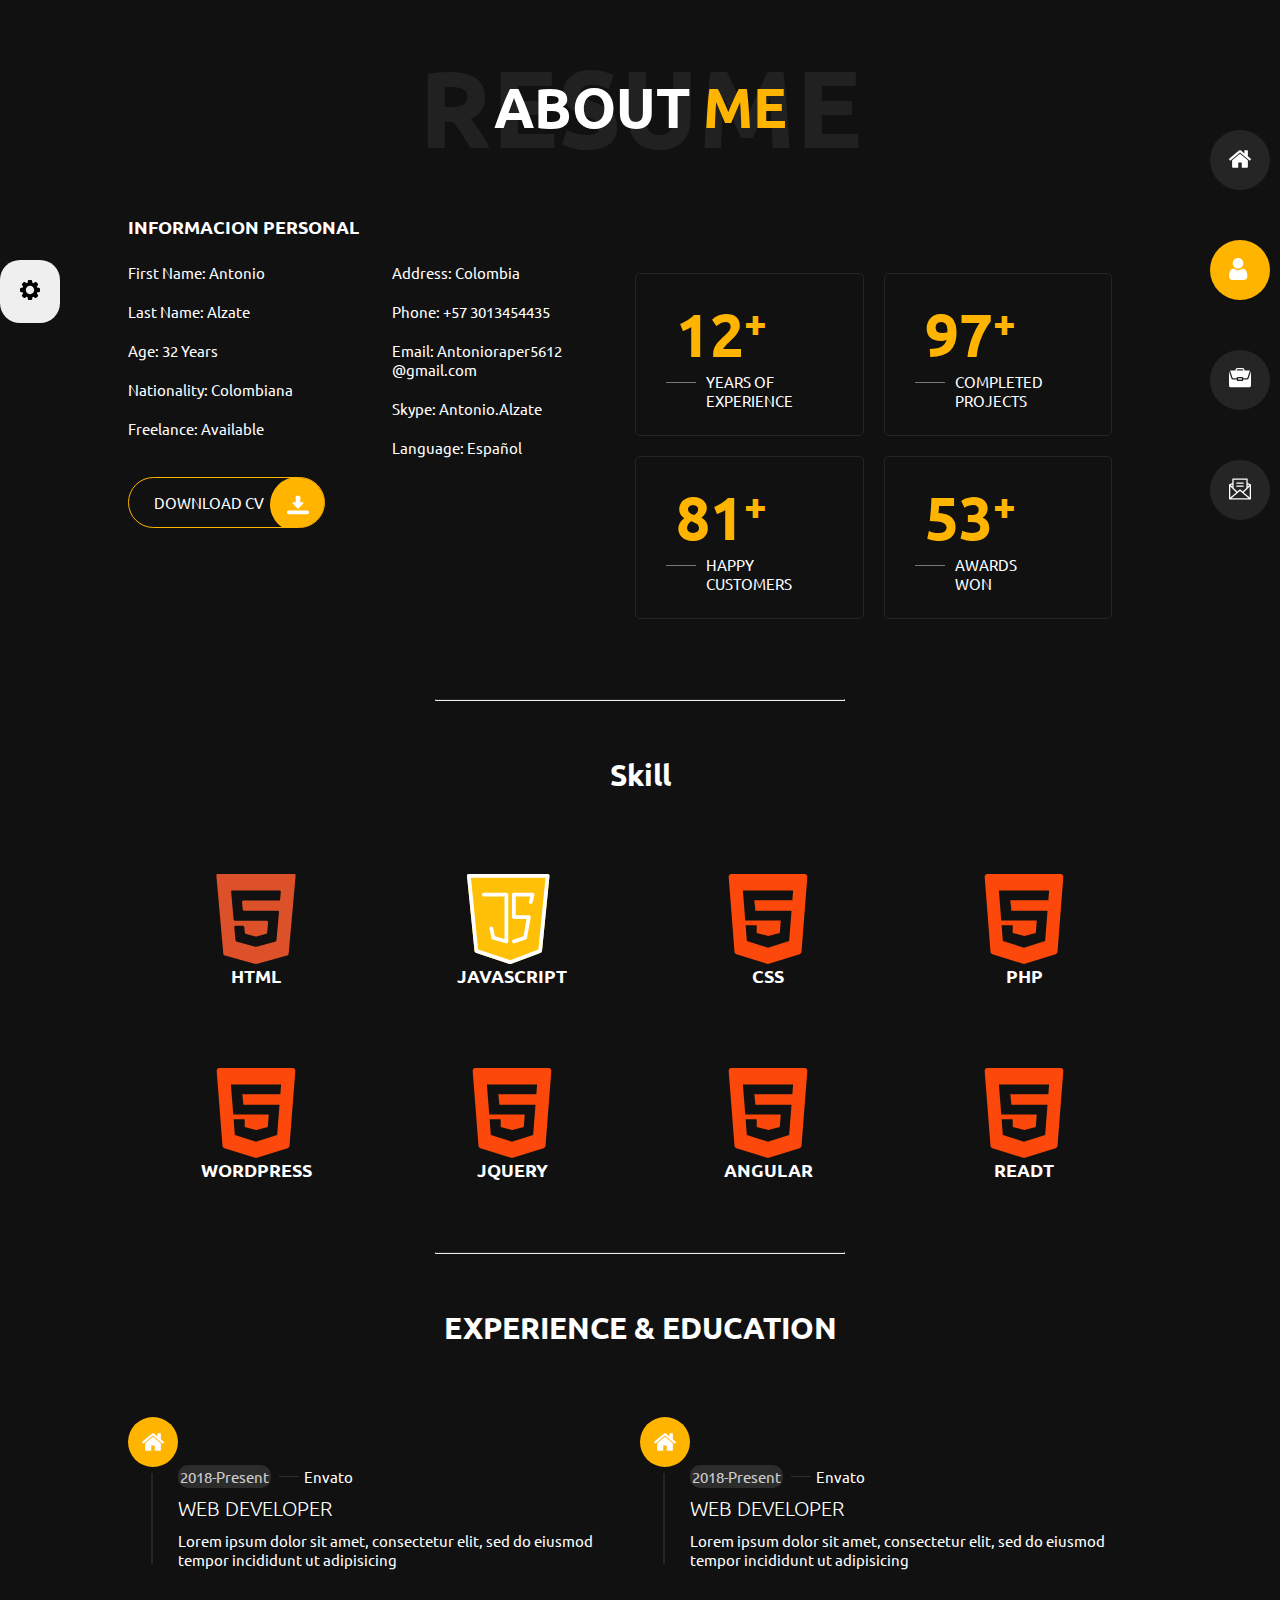
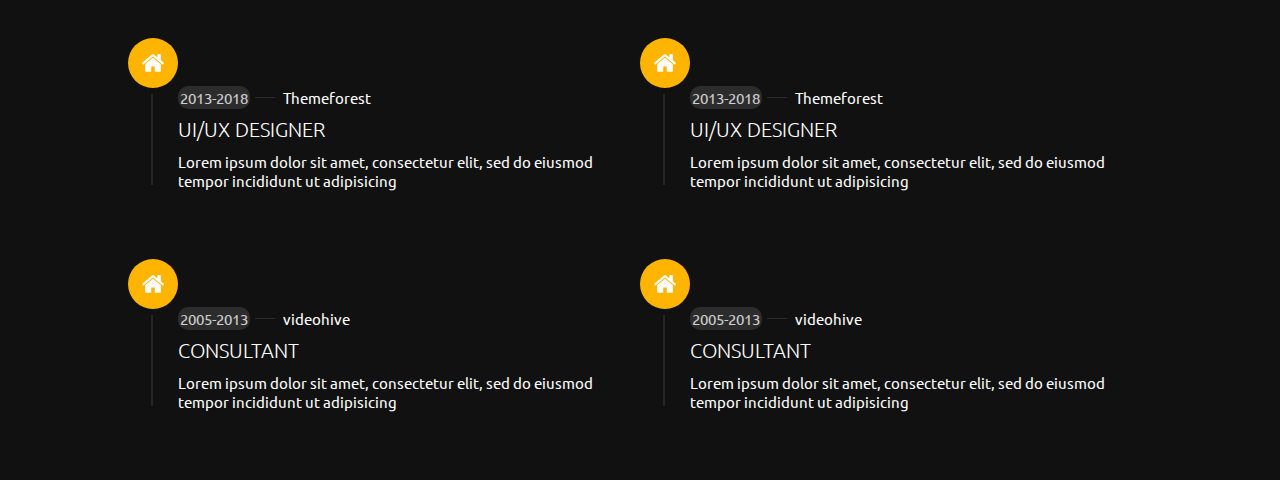
==== commit c9e39665: "se modifico  header y menu hamburgueza, se cambiaron algunos iconos" ====
--- a/about.html
+++ b/about.html
@@ -14,31 +14,47 @@
 <body>
     <header>
         <nav>
-            <div class="menu-hamburguesa d-flex col-md-12">
+            <div class="menu-hamburguesa">
                 <input type="checkbox" id="btn-menu">
                 <label for="btn-menu" class="lbl-menu">
                     <span id="spn1"></span>
                     <span id="spn2"></span>
                     <span id="spn3"></span>
                 </label>
-                <ul class="ul-menu-hamburgueza">
-                    <li>
-                        <a href="index.html"><img src="assets/img/iconos/002-home-black.svg" alt="HOME">HOME
+                <ul>
+                    <li class="manuHamburgueza-margin-top">
+                        <a href="index.html">
+                            <div class="main-img-haburgueza ">
+                                <img src="assets/img/iconos/001-home.svg" alt="HOME">
+                            </div>
+                            <span class="title-span">HOME</span>
                         </a>
                     </li>
 
                     <li>
-                        <a href="about.html"><img src="assets/img/iconos/002-user-yellow.svg" alt="ABOUT">ABOUT
+                        <a href="about.html">
+                            <div class="main-img-haburgueza  cambiobackground">
+                                <img src="assets/img/iconos/002-user.svg" alt="ABOUT">
+                            </div>
+
+                            <span class="title-span cambioColorFuente">ABOUT</span>
                         </a>
                     </li>
 
                     <li>
-                        <a href="portafolio.html"><img src="assets/img/iconos/002-portafolio-black.svg" alt="PORTAFOLIO">PORTAFOLIO
+                        <a href="portafolio.html">
+                            <div class="main-img-haburgueza ">
+                                <img src="assets/img/iconos/001-portfolio.svg" alt="PORTAFOLIO">
+                            </div>
+                            <span class="title-span">PORTAFOLIO</span>
                         </a>
                     </li>
                     <li>
-
-                        <a href="contact.html"><img src="assets/img/iconos/007-contact-black.svg" alt="CONTACT">CONTACT
+                        <a href="contact.html">
+                            <div class="main-img-haburgueza ">
+                                <img src="assets/img/iconos/001-letter-write.svg" alt="CONTACT">
+                            </div>
+                            <span>CONTACT</span>
                         </a>
                     </li>
 
--- a/assets/css/about.css
+++ b/assets/css/about.css
@@ -70,6 +70,7 @@
 #spn2,
 #spn3 {
     position: absolute;
+    z-index: 99999;
     content: "";
     background-color: white;
     width: 50px;
@@ -105,8 +106,7 @@
 }
 
 .menu-hamburguesa ul li a img {
-    width: 40px;
-    margin: 10px 20px;
+    width: 22px;
 }
 
 
@@ -410,7 +410,7 @@
         display: block;
         z-index: 99999;
         position: fixed;
-        top: 10px;
+        top: 20px;
         right: 70px;
     }
     .menu-hamburguesa ul {
@@ -418,7 +418,7 @@
         width: 100%;
         height: 100vh;
         background-color: #252525;
-        top: 45px;
+        top: 0px;
         left: -100%;
         transition: all 0.5s;
     }
--- a/assets/css/cambioColor.css
+++ b/assets/css/cambioColor.css
@@ -180,6 +180,29 @@
 
 /* ESTILO IMAGENES DEL MENU */
 
+.main-img-haburgueza {
+    display: flex;
+    justify-content: center;
+    align-items: center;
+    background-color: #1f1e1e;
+    border-radius: 50%;
+    width: 50px;
+    height: 50px;
+    position: relative;
+    margin-bottom: 10px;
+}
+
+.title-span {
+    margin-left: 10px;
+}
+
+.manuHamburgueza-margin-top {
+    margin-top: 90px;
+}
+
+
+/* FIN MENU HABURGUEZA */
+
 .main-img {
     display: flex;
     justify-content: center;
@@ -196,7 +219,7 @@
 }
 
 .cambiobackground {
-    color: #ffb400;
+    background-color: #ffb400;
 }
 
 .cambioColorFuente {
@@ -205,4 +228,19 @@
 
 .cambioBorder {
     color: #ffb400;
+}
+
+@media (max-width: 992px) {
+    #color {
+        top: 0;
+    }
+}
+
+@media (max-width: 776px) {
+    #color {
+        display: none;
+    }
+    .manuHamburgueza-margin-top {
+        margin-top: 20px;
+    }
 }